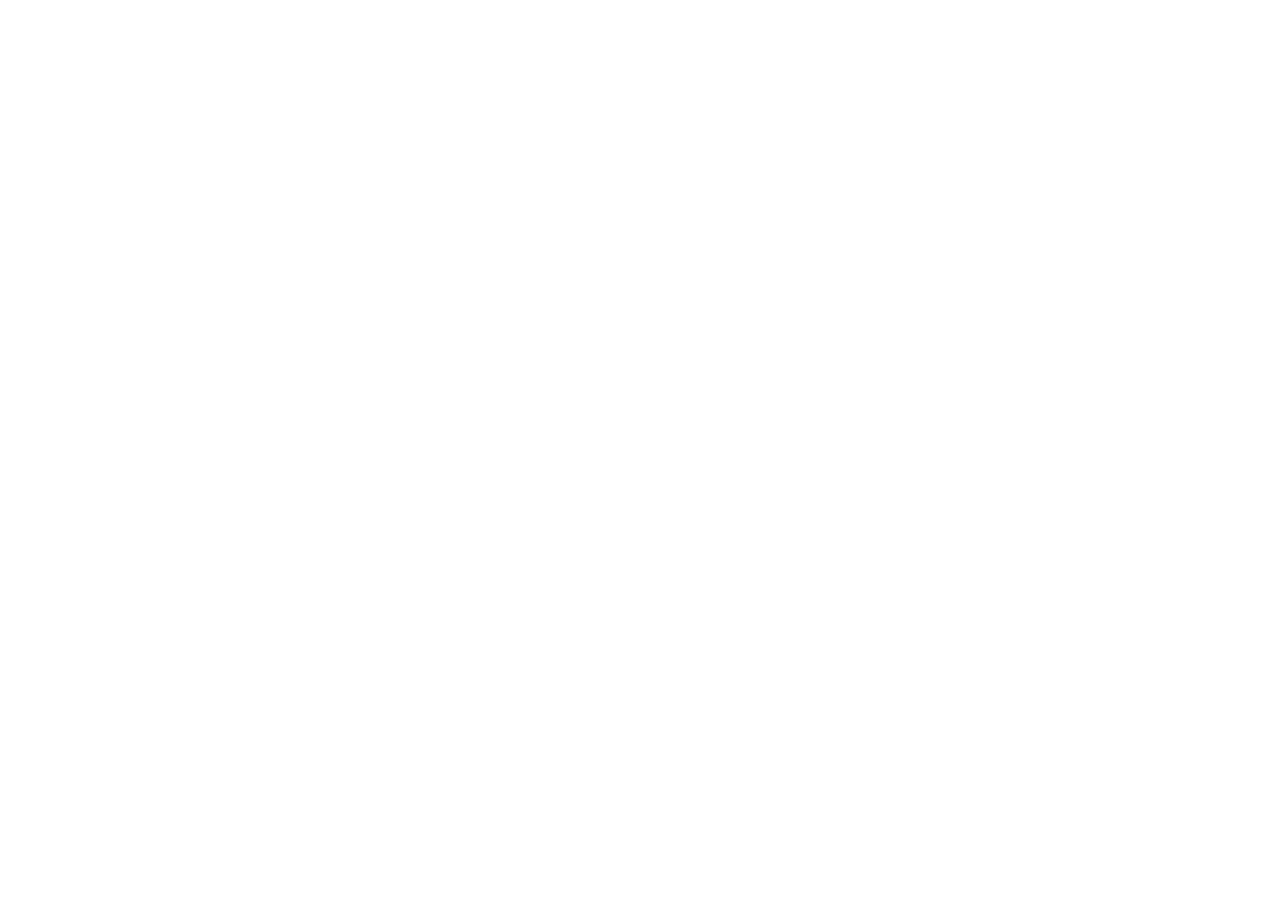
==== Pages/game.html @ 241f44dc "feat: add login page" ====
<!DOCTYPE html>
<html lang="pt-br">
<head>
    <meta charset="UTF-8">
    <meta name="viewport" content="width=device-width, initial-scale=1.0">
    <title>SEM PARAR</title>
</head>
<body>
    
</body>
</html>
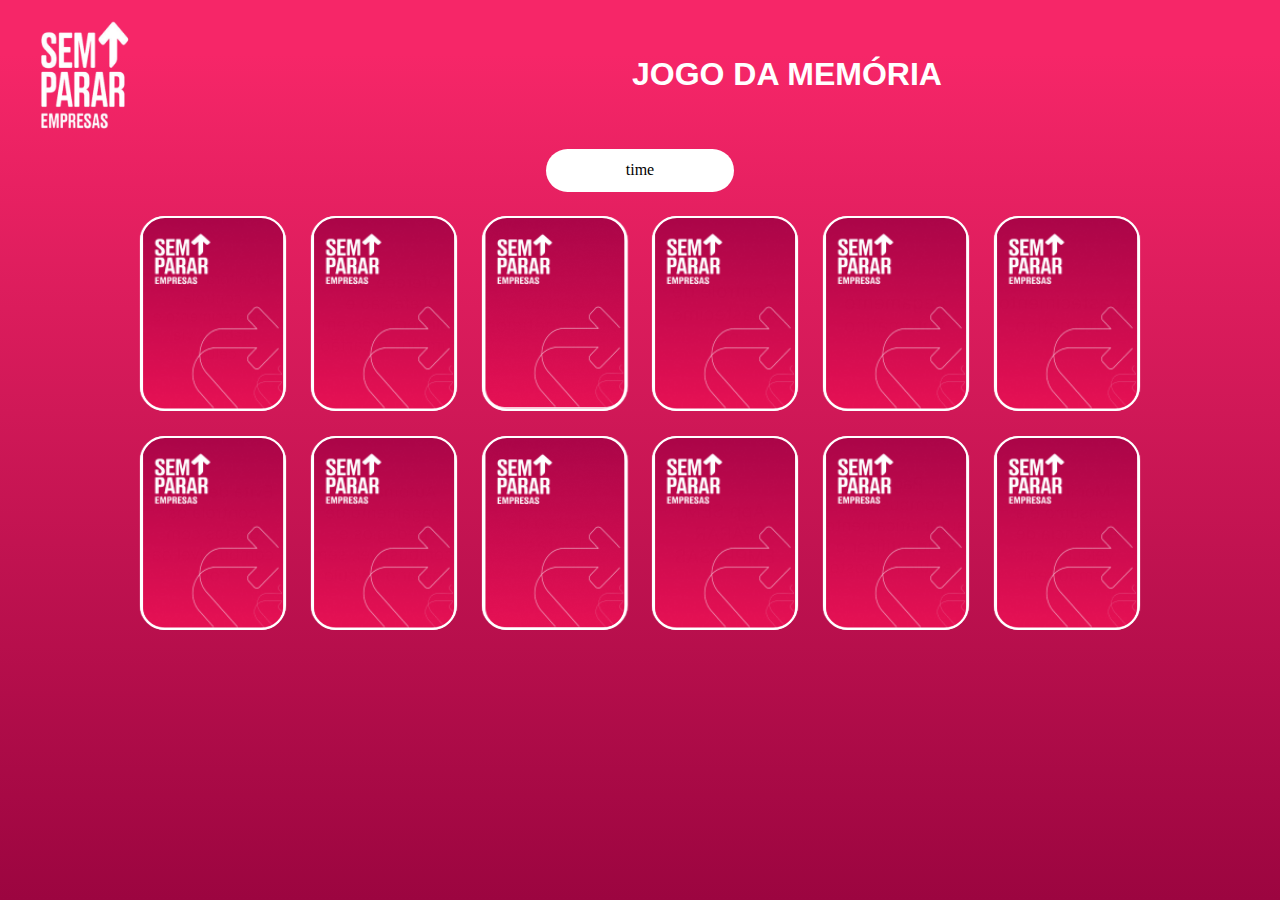
==== commit 31695d04: "feat: implement card reveal and matching logic" ====
--- a/Pages/game.html
+++ b/Pages/game.html
@@ -4,8 +4,32 @@
     <meta charset="UTF-8">
     <meta name="viewport" content="width=device-width, initial-scale=1.0">
     <title>SEM PARAR</title>
+    <link rel="stylesheet" href="../Css/global.css">
+    <link rel="stylesheet" href="../Css/game.css">
 </head>
 <body>
-    
+    <header>
+        <div class="header-container">
+            <img src="../Assets/logo.png" alt="">
+            <h1>Jogo da Memória</h1>
+            
+        </div>
+        <div class="time-container">
+            <div class="time">
+                time
+            </div>
+        </div>
+    </header>
+    <div class="grid">
+        <!-- <div class="card">
+            <div class="face front"></div>
+            <div class="face back"></div>
+        </div> -->
+        
+        
+    </div>
+
+
+    <script src="../JS/game.js"></script>
 </body>
 </html>--- a/Css/global.css
+++ b/Css/global.css
@@ -0,0 +1,6 @@
+*{
+    margin: 0;
+    padding: 0;
+    box-sizing: border-box;
+    border: none;
+}--- a/Css/game.css
+++ b/Css/game.css
@@ -0,0 +1,94 @@
+.grid{
+    display: grid;
+    grid-template-columns: repeat(6, 1fr);
+    width: 100%;
+    max-width: 1000px;
+    min-width: 400px;
+    margin: 24px auto;
+    gap: 25px;
+    
+}
+
+body{
+    background: linear-gradient(180deg, #F62668 5.95%, #9C0540 100%);
+    height: 100vh;
+}
+
+.header-container {
+    display: flex;
+    gap: 500px;
+    align-items: center;
+    padding: 1rem 2rem;
+}
+
+h1{
+    font-size: 32px;
+    font-weight: bold;
+    color: #fff;
+    font-family: "REM", sans-serif;
+    text-transform :uppercase ;
+   
+}
+
+.header-container img{
+    width: 100%;
+    max-width: 100px;
+}
+
+.time-container{
+    display: flex;
+    justify-content: center;
+    align-items: center;
+}
+.time{
+    background-color: white;
+    padding: .8rem 5rem;
+    border-radius: 25px;
+    transition: 1s ease;
+}
+
+.time:hover{
+    scale:1.1;
+    border: 2px solid black
+}
+
+.card{
+    aspect-ratio: 3/4;
+    width: 100%;
+    
+    transition: all 900ms ease;
+    transform-style: preserve-3d;
+    position: relative;
+}
+.card:hover{
+    scale: 1.1;
+}
+
+.face{
+    background-position: center;
+    background-size: cover;
+    border-radius: 25px;
+    border:solid 2px white;
+    width: 100%;
+    height: 100%;
+    position:absolute;
+}
+
+.back {
+    background-image: url(../Assets/card-back2.png);
+    backface-visibility: hidden;
+
+}
+
+.front{
+    background-color: white;
+    transform: rotateY(180deg);
+}
+.reveal-card {
+    transform: rotateY(180deg);
+}
+
+.disabled-card{
+    filter: saturate(0);
+    opacity: 0.5;
+}
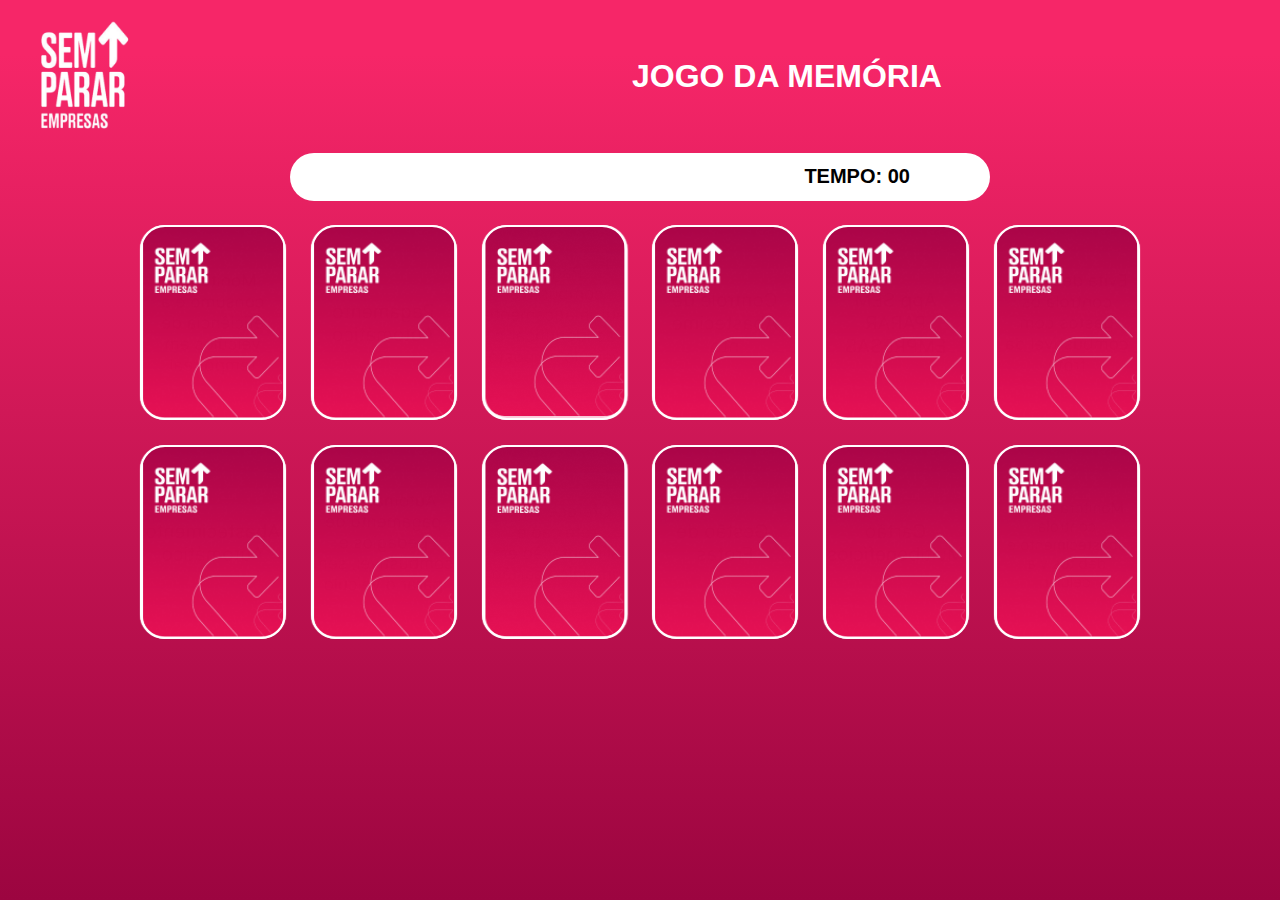
==== commit c90d8dcf: "feat: add game logic and timer for memory game" ====
--- a/Pages/game.html
+++ b/Pages/game.html
@@ -8,26 +8,27 @@
     <link rel="stylesheet" href="../Css/game.css">
 </head>
 <body>
-    <header>
-        <div class="header-container">
-            <img src="../Assets/logo.png" alt="">
-            <h1>Jogo da Memória</h1>
+    <main>
+        <header>
+            <div class="header-container">
+                <a href="../index.html"><img src="../Assets/logo.png" alt=""></a>
+                <h1>Jogo da Memória</h1>
+                
+            </div>
+            <div class="time-container">
+               <span class="player">Nome</span>
+               <span>Tempo: <span class="time">00</span> </span>
+            </div>
+        </header>
+        <div class="grid">
+            <!-- <div class="card">
+                <div class="face front"></div>
+                <div class="face back"></div>
+            </div> -->
+            
             
         </div>
-        <div class="time-container">
-            <div class="time">
-                time
-            </div>
-        </div>
-    </header>
-    <div class="grid">
-        <!-- <div class="card">
-            <div class="face front"></div>
-            <div class="face back"></div>
-        </div> -->
-        
-        
-    </div>
+    </main>
 
 
     <script src="../JS/game.js"></script>
--- a/Css/game.css
+++ b/Css/game.css
@@ -9,9 +9,9 @@
     
 }
 
-body{
+main {
     background: linear-gradient(180deg, #F62668 5.95%, #9C0540 100%);
-    height: 100vh;
+    min-height: 100vh;
 }
 
 .header-container {
@@ -36,21 +36,27 @@
 }
 
 .time-container{
-    display: flex;
-    justify-content: center;
-    align-items: center;
-}
-.time{
+    margin: auto;
+   
+   display: flex;
+   align-items: center;
+   justify-content: space-between;
+   
     background-color: white;
     padding: .8rem 5rem;
     border-radius: 25px;
+    max-width: 700px;
     transition: 1s ease;
 }
 
-.time:hover{
-    scale:1.1;
-    border: 2px solid black
+.time-container span{
+    font-size: 20px;
+    font-weight: 600;
+    text-transform: uppercase;
+    font-family: "REM", sans-serif;
 }
+
+
 
 .card{
     aspect-ratio: 3/4;
